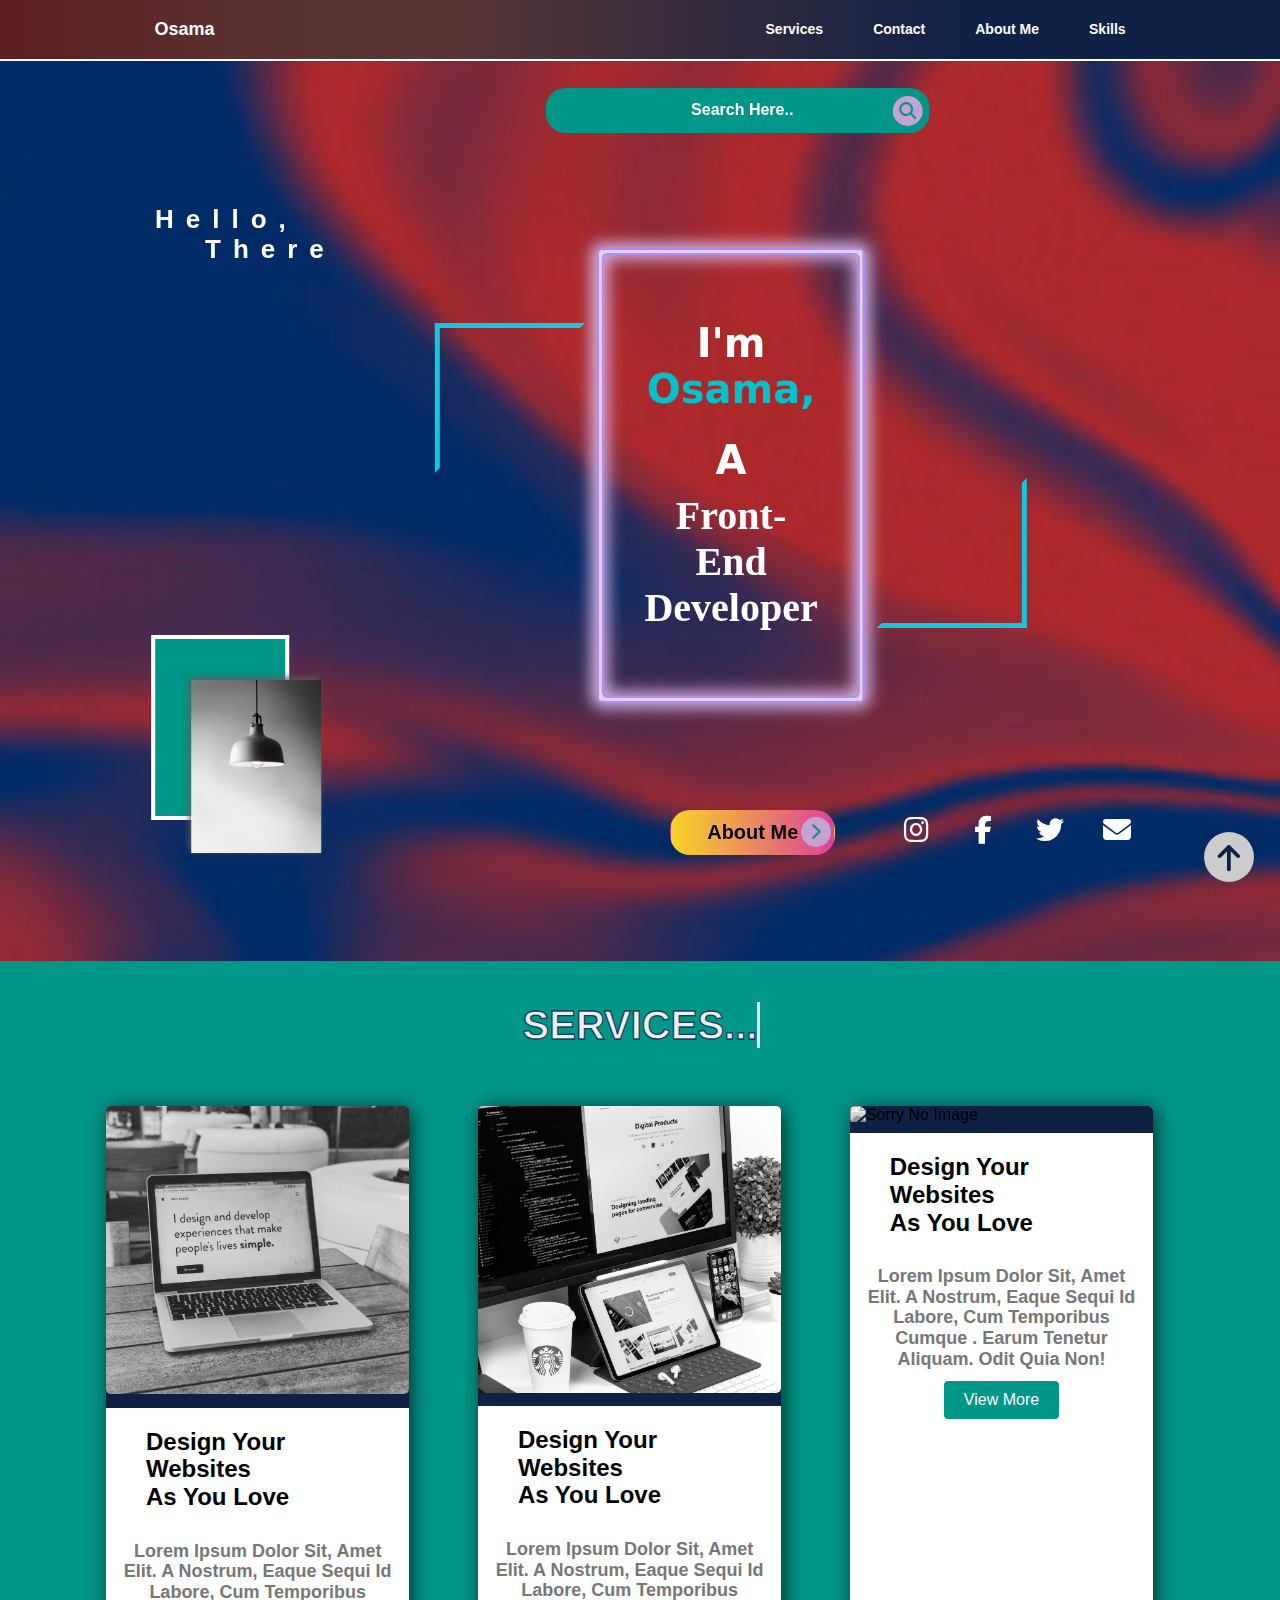
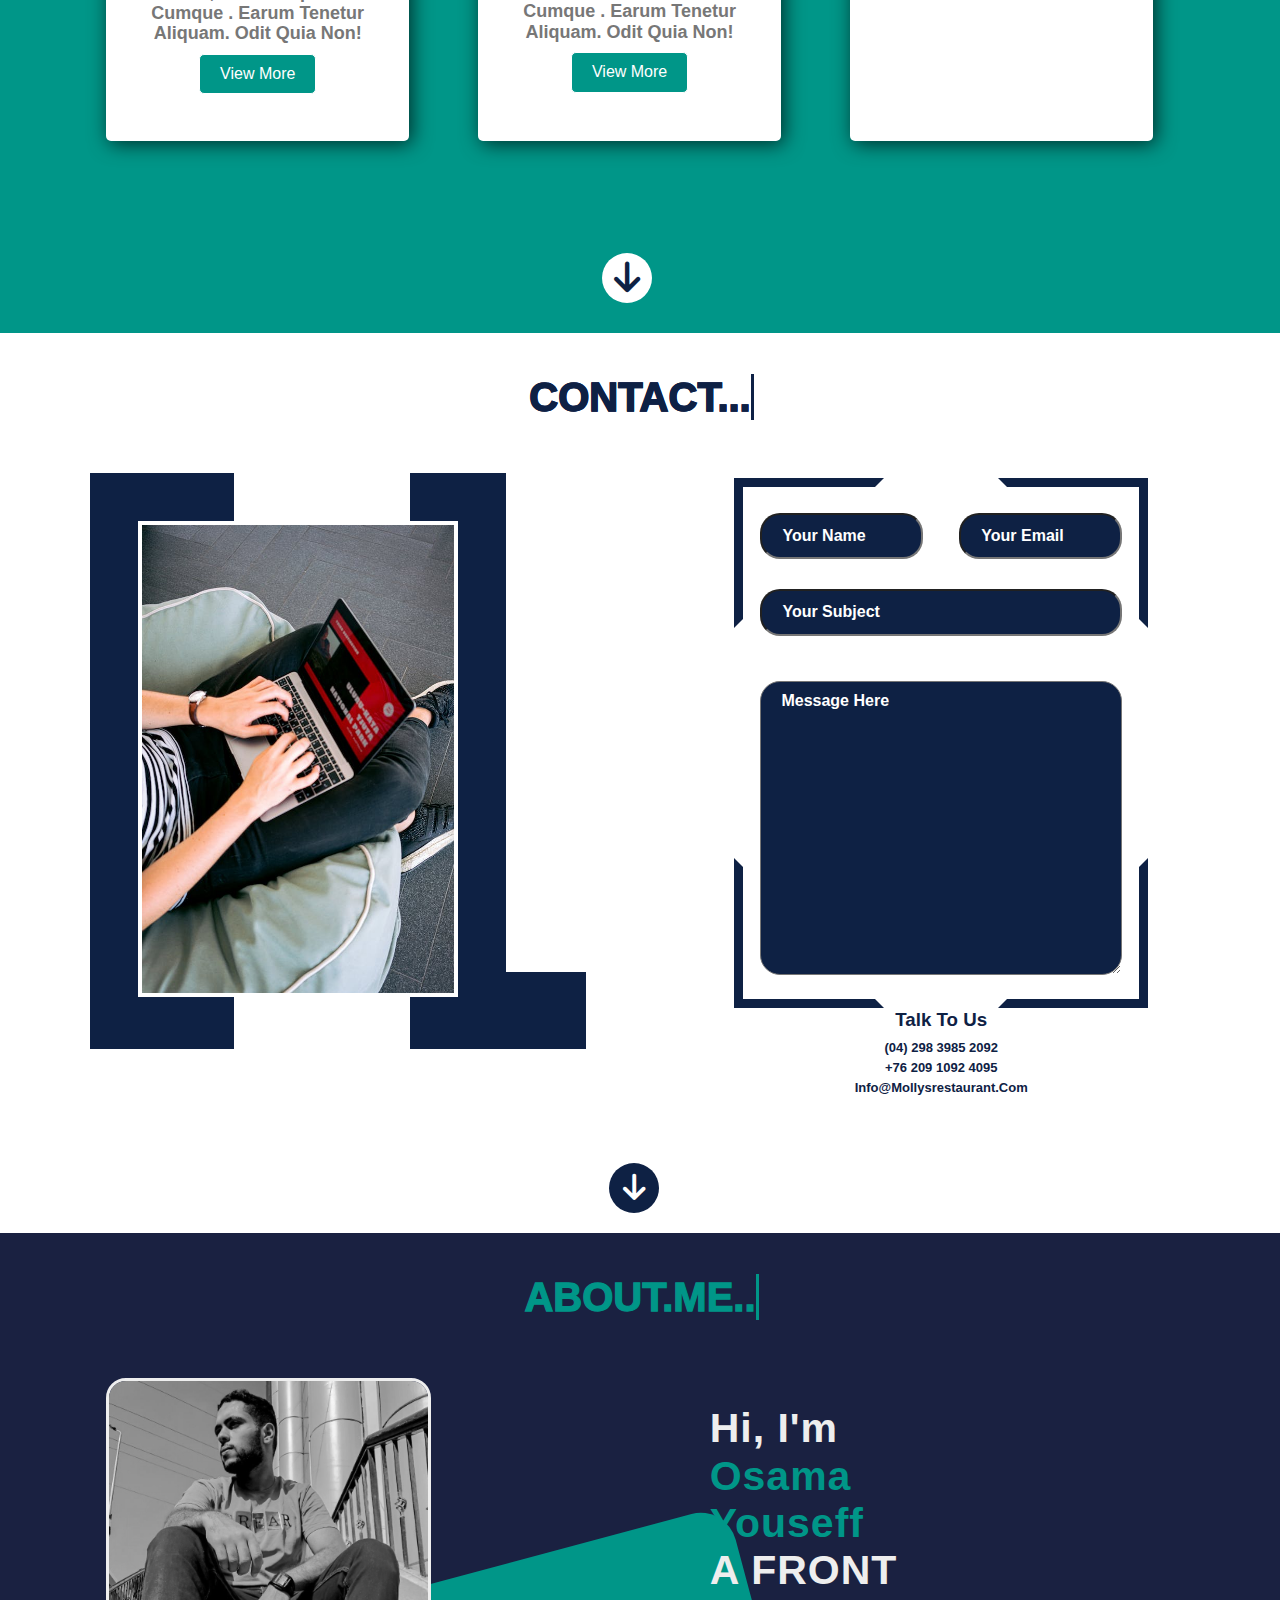
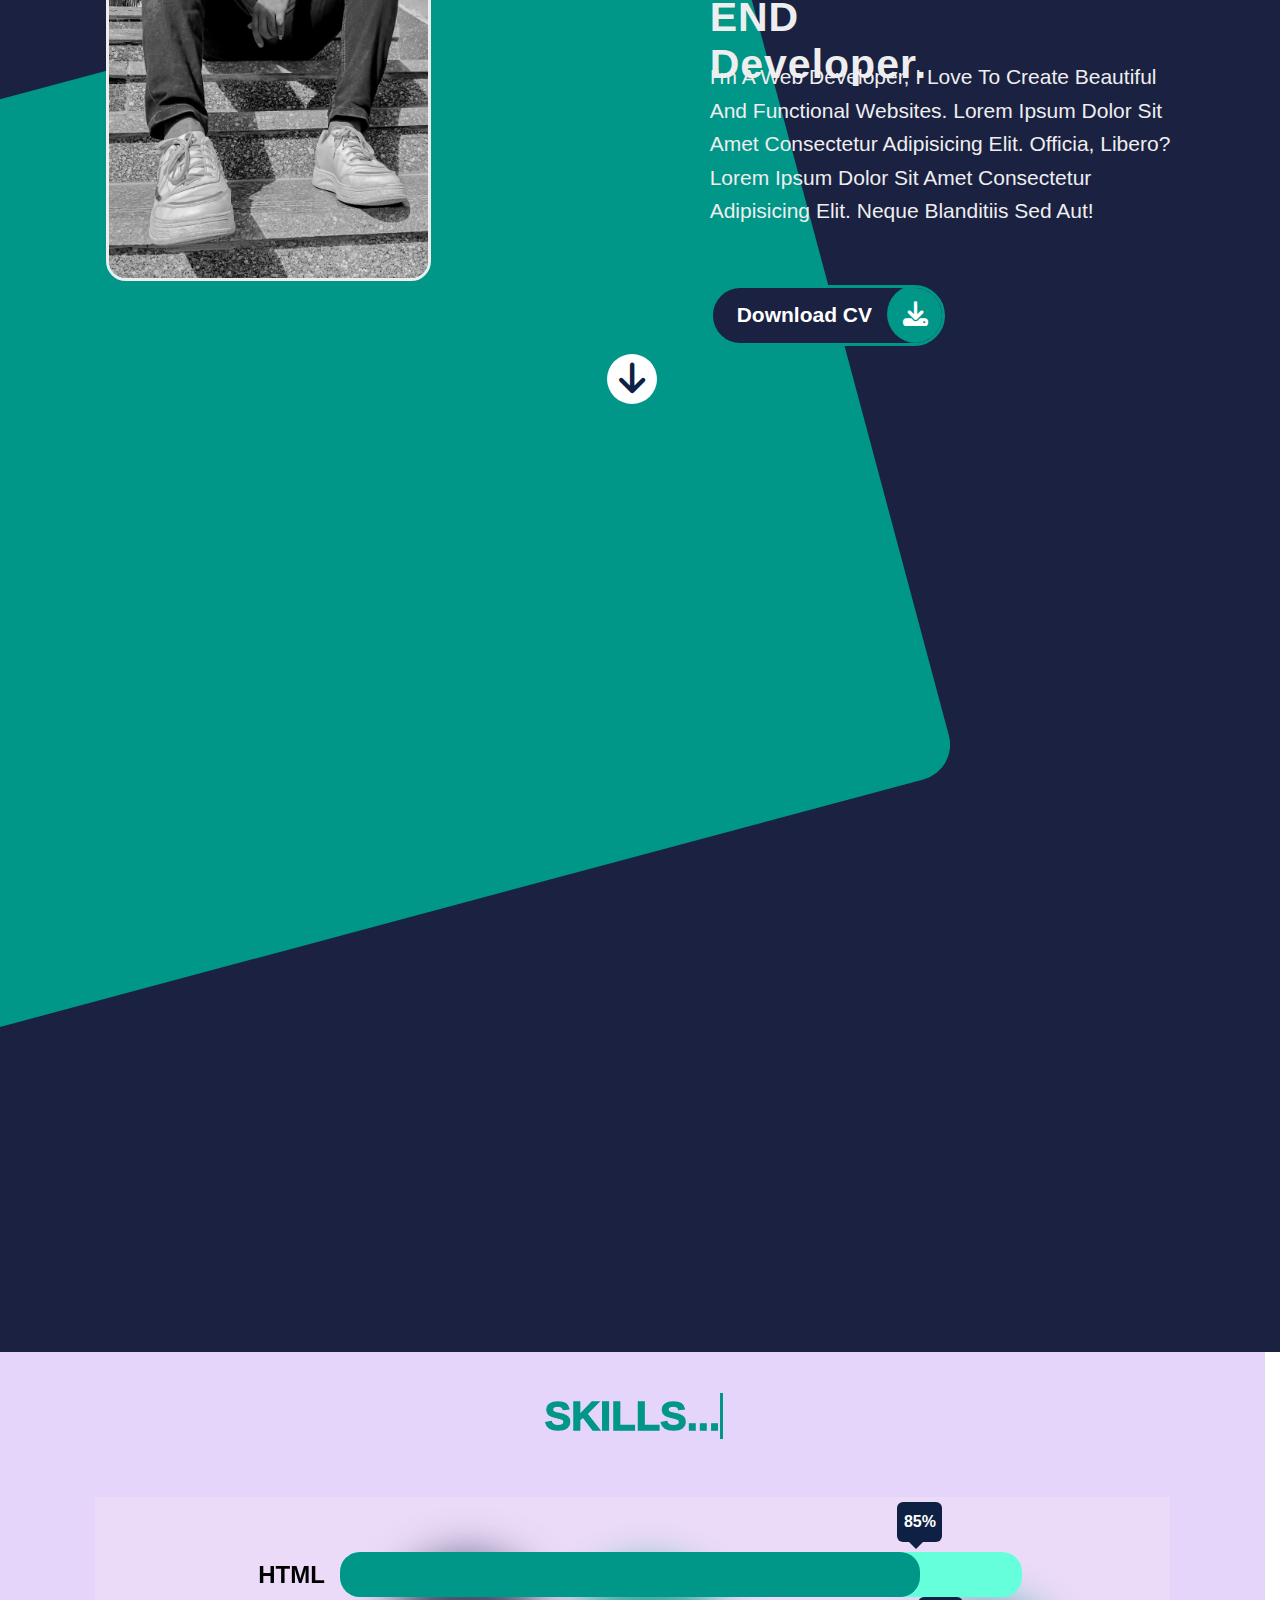
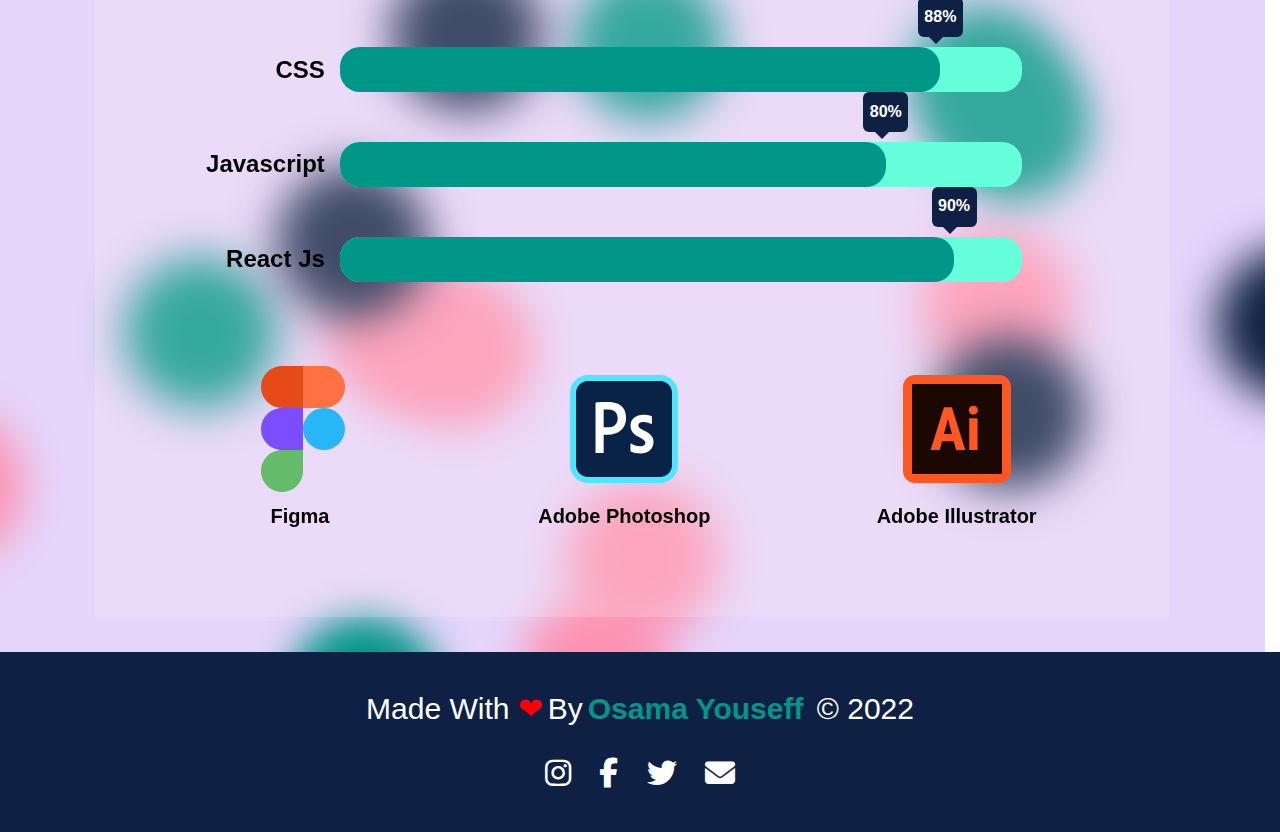
==== index-main.html @ b48035a4 "Add files via upload" ====
<!DOCTYPE html>
<html lang="en">
  <head>
    <meta charset="UTF-8" />
    <meta http-equiv="X-UA-Compatible" content="IE=edge" />
    <meta name="viewport" content="width=device-width, initial-scale=1.0" />
    <link rel="stylesheet" href="/css//normalize.css" />
    <link rel="stylesheet" href="/css/all.min.css" />
    <link
      rel="stylesheet"
      href="https://cdnjs.cloudflare.com/ajax/libs/font-awesome/6.1.1/css/all.min.css"
    />
    <link rel="stylesheet" href="/css/portfolio.css" />
    <title>Osama's portfolio($)</title>
  </head>
  <body>
    <!-- start top-button -->
    <div class="top-button">
      <a href="#header"><i class="fa-solid fa-arrow-down"></i></a>
    </div>
    <!-- end top-button -->
    <!-- start header -->
    <header id="header">
      <div class="logo" id="logo">
        <h1>Osama</h1>
      </div>
      <div class="links">
        <ul>
          <li><a href="#services">Services</a></li>
          <li><a href="#contact">Contact</a></li>
          <li><a href="#about-me">About me</a></li>
          <li><a href="#skills">Skills</a></li>
        </ul>
      </div>
    </header>
    <!-- end header -->
    <!-- start video-container  -->
    <div class="video-container">
      <video loop muted autoplay>
        <source src="/images/video.mp4" />
      </video>
    </div>
    <!-- end video-container  -->
    <!-- start landing  -->
    <div class="landing">
      <div class="search">
        <input type="search" placeholder="Search Here.." />
        <i class="fa-solid fa-magnifying-glass"></i>
      </div>
      <div class="mid-sec">
        <div class="main-text">
          <h1>
            Hello,<br />
            <span>There</span>
          </h1>
        </div>
        <div class="name-text">
          <div></div>
          <div></div>
          <span>
            <span>
              <p>I'm <span>Osama,</span></p>
              <span
                ><p>A</p>
                Front-End Developer</span
              >
            </span>
          </span>
        </div>
      </div>
      <div class="bottom-sec">
        <div class="image">
          <img src="/images/phil-desforges-KP7p0-DRGbg-unsplash.jpg" alt="" />
        </div>
        <div class="button">
          <button>
            <a href="#about-me">about me</a>
            <i class="fa-solid fa-chevron-right"></i>
          </button>
        </div>
        <div class="icons">
          <i class="fa-brands fa-instagram"></i>
          <i class="fa-brands fa-facebook-f"></i>
          <i class="fa-brands fa-twitter"></i>
          <i class="fa-solid fa-envelope"></i>
        </div>
      </div>
      <div class="image">
        <img src="/images/logo.png" alt="sorry there is something wrong" />
      </div>
    </div>
    <!-- start services -->
    <div class="services" id="services">
      <!-- <div class="main-heading">
        <q> Services </q>
      </div> -->
      <div class="main-heading">
        <h2 data-text="Services...">Services...</h2>
      </div>
      <div class="container">
        <div class="services-sec">
          <div class="servs">
            <div class="srv-box">
              <div class="floating-box">
                <div class="image">
                  <img src="/images/design1.jpg" alt="sorry no image" />
                </div>
                <div class="info">
                  <h4>
                    design your websites<br />
                    as you love
                  </h4>
                  <p>
                    Lorem ipsum dolor sit, amet elit. A nostrum, eaque sequi id
                    labore, cum temporibus cumque . Earum tenetur aliquam. odit
                    quia non!
                  </p>
                  <div class="button">
                    <button>View More</button>
                  </div>
                </div>
              </div>
            </div>
            <div class="srv-box">
              <div class="floating-box">
                <div class="image">
                  <img src="/images/design2.jpg" alt="sorry no image" />
                </div>
                <div class="info">
                  <h4>
                    design your websites<br />
                    as you love
                  </h4>
                  <p>
                    Lorem ipsum dolor sit, amet elit. A nostrum, eaque sequi id
                    labore, cum temporibus cumque . Earum tenetur aliquam. odit
                    quia non!
                  </p>
                  <div class="button">
                    <button>View More</button>
                  </div>
                </div>
              </div>
            </div>
            <div class="srv-box">
              <div class="floating-box">
                <div class="image">
                  <img src="/images/design3.jpg" alt="sorry no image" />
                </div>
                <div class="info">
                  <h4>
                    design your websites<br />
                    as you love
                  </h4>
                  <p>
                    Lorem ipsum dolor sit, amet elit. A nostrum, eaque sequi id
                    labore, cum temporibus cumque . Earum tenetur aliquam. odit
                    quia non!
                  </p>
                  <div class="button">
                    <button>View More</button>
                  </div>
                </div>
              </div>
            </div>
          </div>
        </div>
      </div>
      <span class="button-down"
        ><a href="#contact"><i class="fa-solid fa-arrow-down"></i></a
      ></span>
    </div>
    <!-- end services -->
    <!-- start contact -->
    <div class="contact" id="contact">
      <div class="main-heading">
        <h2 data-text="contact...">contact...</h2>
      </div>
      <div class="container">
        <div class="left-sec">
          <div class="image">
            <img src="/images/pexels-photo-3153204.jpeg" alt="" />
            <span></span>
          </div>
        </div>
        <div class="right-sec">
          <form action="">
            <div>
              <input type="text" name="name" id="" placeholder="Your Name" />
              <input type="text" name="name" id="" placeholder="Your Email" />
            </div>
            <input type="text" name="name" id="" placeholder="Your Subject" />
            <textarea name="" id="" placeholder="message here"></textarea>
            <ul>
              <li></li>
              <li></li>
              <li></li>
              <li></li>
            </ul>
          </form>
          <div class="info">
            <h3>talk to us</h3>
            <ul>
              <li>(04) 298 3985 2092</li>
              <li>+76 209 1092 4095</li>
              <li>info@mollysrestaurant.com</li>
            </ul>
          </div>
        </div>
        <span class="button-down"
          ><a href="#about-me"><i class="fa-solid fa-arrow-down"></i></a
        ></span>
      </div>
    </div>
    <!-- start contact -->
    <!-- start about me -->
    <div class="about-me" id="about-me">
      <div class="main-heading">
        <h2 data-text="about.me..">about.me..</h2>
      </div>
      <div class="container">
        <div class="about-me-sec">
          <div class="left-sec">
            <div class="image">
              <img src="/images/photo_3_2022-11-09_17-26-50.jpg" alt="" />
            </div>
          </div>
          <div class="right-sec">
            <h1>
              Hi, I'm
              <span> Osama Youseff</span><br />
              A FRONT END Developer.
            </h1>
            <p>
              I'm a Web Developer, I love to create beautiful and functional
              websites. Lorem ipsum dolor sit amet consectetur adipisicing elit.
              Officia, libero? Lorem ipsum dolor sit amet consectetur
              adipisicing elit. Neque blanditiis sed aut!
            </p>
            <div class="button">
              <button>
                <span>download CV </span>
                <span></span>
                <i class="fa-solid fa-download"></i>
              </button>
            </div>
          </div>
        </div>
        <span class="button-down"
          ><a href="#skills"><i class="fa-solid fa-arrow-down"></i></a>
        </span>
      </div>
    </div>
    <!-- end about me -->
    <!-- start skills -->
    <div class="skills" id="skills">
      <div class="background">
        <span></span>
        <span></span>
        <span></span>
        <span></span>
        <span></span>
        <span></span>
        <span></span>
        <span></span>
        <span></span>
        <span></span>
        <span></span>
        <span></span>
        <span></span>
        <span></span>
        <span></span>
        <span></span>
        <span></span>
        <span></span>
        <span></span>
        <span></span>
      </div>
      <div class="main-heading">
        <h2 data-text="skills...">skills...</h2>
      </div>
      <div class="container">
        <div class="box-skills">
          <div class="skill">
            <p>HTML</p>
            <div class="prog">
              <span style="width: 85%" data-prog="85%"></span>
            </div>
          </div>
          <div class="skill">
            <p>CSS</p>
            <div class="prog">
              <span style="width: 88%" data-prog="88%"></span>
            </div>
          </div>
          <div class="skill">
            <p>javascript</p>
            <div class="prog">
              <span style="width: 80%" data-prog="80%"></span>
            </div>
          </div>
          <div class="skill">
            <p>React js</p>
            <div class="prog">
              <span style="width: 90%" data-prog="90%"></span>
            </div>
          </div>
        </div>
        <div class="more-skills">
          <div class="skl">
            <div class="image">
              <img src="/images/icons8-figma-144.svg" alt="" />
            </div>
            <p>Figma</p>
          </div>
          <div class="skl">
            <div class="image">
              <img src="/images/icons8-adobe-photoshop-144.svg" alt="" />
            </div>
            <p>adobe photoshop</p>
          </div>
          <div class="skl">
            <div class="image">
              <img src="/images/icons8-adobe-illustrator-144.svg" alt="" />
            </div>
            <p>adobe illustrator</p>
          </div>
        </div>
      </div>
    </div>
    <!-- end skills -->
    <!-- start footer -->
    <footer>
      <div class="text">
        Made With <span>❤</span>By<span>Osama youseff</span> © 2022
      </div>
      <div class="icons">
        <i class="fa-brands fa-instagram"></i>
        <i class="fa-brands fa-facebook-f"></i>
        <i class="fa-brands fa-twitter"></i>
        <i class="fa-solid fa-envelope"></i>
      </div>
    </footer>
    <!-- end footer -->
  </body>
</html>
---- css/portfolio.css ----
/* Start Global rules */

* {
  -webkit-box-sizing: border-box;
  -moz-box-sizing: border-box;
  box-sizing: border-box;
  padding: 0;
  margin: 0;
  text-transform: capitalize;
}

body {
  font-family: "Open Sans", sans-serif;
}

/* HTML */
html {
  scroll-behavior: smooth;
}
/* HTML */

ul {
  list-style: none;
}

/* End Global rules */

/* variables */
:root {
  --mainHColor: #5d1f1f;
  --mainColor: #2938a2;
  --secondColor: #0e2144;
  --thirdColor: #009688;
  --ParagraphColor: #777;
  --mainMarginRight: auto;
  --mainMarginLeft: auto;
}
/* variables */

.container {
  padding-left: 0.625em;
  padding-right: 0.625em;
  margin-left: auto;
  margin-right: auto;
  margin-top: 1.875rem;
  transition: 0.35s;
}

/* responsive design */
/* small screen */
@media (max-width: 767px) {
  .container {
    width: 85% !important;
  }
}
/* small screen */
/* medium screen */
@media (min-width: 992px) {
  .container {
    width: 85% !important;
  }
}
/* medium screen */
/* large screen */
@media (min-width: 1200px) {
  .container {
    width: 85% !important;
  }
}
/* large screen */

/* start component */
.main-heading {
  width: 100%;
  height: 15%;
  max-height: 128px;
  display: flex;
  justify-content: center;
  align-items: center;
  margin-bottom: -1%;
  position: relative;
  user-select: none;
  -webkit-user-select: none;
  -moz-user-select: none;
  /* background-color: #202232; */
  --color: #009688;
}

@media (max-width: 767px) {
  .main-heading  {
    max-height: 80px;
  }
}

.main-heading h2 {
  font-size: 40px;
  text-transform: uppercase;
  color: transparent;
  -webkit-text-stroke: 0.1vw #009688;
  position: relative;
}
.main-heading h2::before {
  content: attr(data-text);
  position: absolute;
  width: 100%;
  height: 100%;
  overflow: hidden;
  left: 0;
  top: 0;
  color: var(--color);
  -webkit-text-stroke: 0.1vw transparent;
  border-right: .1875rem solid var(--color);
  animation: animate 3s cubic-bezier(0.75, 0.03, 0.18, 1.03) infinite;
}
@keyframes animate {
  0% {
    width: 0%;
  }
  15% {
    border-right: none;
  }
  25% {
    width: 0%;
    border-right: .1875rem solid var(--color);
  }
  45% {
    border-right: .1875rem solid var(--color);
  }
  100% {
    width: 100%;
  }
}

/* ########################### */
.button-down {
  font-weight: 900;
  font-size: 2.1875rem;
  width: 3.125rem;
  height: 3.125rem;
  border-radius: 50%;
  background-color: white;
  position: absolute;
  bottom: -3.75rem;
  left: 47%;
  display: flex;
  justify-content: center;
  align-items: center;
  cursor: pointer;
}
.button-down a {
  color: var(--secondColor);
}

/* >>>>>>>>>>>>>>>>>>> */

/* start top-button */
.top-button {
  width: 3.125rem;
  aspect-ratio: 1 / 1;
  position: fixed;
  bottom: 2vh;
  right: 2vw;
  z-index: 1;
  background: #ccc;
  border-radius: 50%;
  display: flex;
  justify-content: center;
  align-items: center;
  font-size: 1.875rem;
  transform: rotate(180deg);
}
@media (max-width: 767px) {
  .top-button {
    display: none;
  }
}
.top-button  i  {
  color: var(--secondColor);
}
/* end top-button */
/* end component */
/* >>>>>>>>>>>>>>>>>>>>>>>>>>>>>>>>>>>>>>>>> */
/* >>>>>>>>>>>>>>>>>>>>>>>>>>>>>>>>>>>>>>>>> */


/* start header */
header {
  width: 100%;
  height: 8%;
  color: white;
  background: rgb(93, 31, 31);
  background: linear-gradient(
    90deg,
    rgba(93, 31, 31, 1) 0%,
    rgba(90, 47, 47, 1) 18%,
    rgba(89, 53, 53, 1) 35%,
    rgba(16, 33, 71, 1) 75%,
    rgba(14, 33, 68, 1) 100%
  );
  display: flex;
  justify-content: space-between;
  padding: 0.44em 9.65em;
  border-bottom: .125rem solid white;
}

header .logo {
  font-size: 0.75em;
  text-transform: uppercase;
  display: flex;
  justify-content: center;
  align-items: center;
  cursor: pointer;
}

header .logo h1 {
  transition: 0.35s;
  font-size: 1.5em;
}

header .logo h1:hover {
  color: #0f2146;
}

header .links {
  display: flex;
  justify-content: center;
  align-items: center;
}
header .links ul {
  display: flex;
}
header .links li {
  margin-left: 3.125em;
}
header .links li a {
  color: white;
  text-decoration: none;
  transition: 0.35s;
  font-size: 0.875em;
  padding-bottom: 1.0625em;
  font-weight: bold;
}

header .links li a:hover {
  color: #f44336;
  font-size: 1em;
  border-bottom: 0.125em solid #f44336;
}

/* responsive design */
@media (max-width: 767px) {
  header {
    font-size: .6875rem;
    display: flex;
    padding: 1.44em 2.25em;
  }
  header .links {
    transform: translateX(.9375rem);
  }
  header .links li {
    margin-left: 2.725em;
  }
  header .links ul {
    display: flex;
    align-items: center;
    justify-content: center;
  }
}
/* responsive design */

/* End header */

/* >>>>>>>>>>>>>>>>>>>>>>> */
/* >>>>>>>>>>>>>>>>>>>>>>> */

/* start landing */
.landing {
  max-width: 100%;
  height: 92vh;
  /* background-color: var(--mainColor); */
  aspect-ratio: 16 / 9;
  display: flex;
  flex-direction: column;
}

.video-container {
  position: relative;
}
.video-container video {
  height: 100vh;
  width: 100%;
  background-position: absolute;
  z-index: 10;
  object-fit: cover;
}

.landing .search {
  position: relative;
  top: -106%;
  width: 30%;
  height: 5%;
  left: 57%;
  transform: translateX(-50%);
}

.landing .search input {
  width: 100%;
  height: 109%;
  border-radius: 1.25rem;
  border-color: transparent;
  position: relative;
  background-color: var(--thirdColor);
  padding: 1.0625rem;
  padding-left: 16%;
  transition: 0.45s;
}

@media (min-width: 48.0625rem) {
  .landing .search:hover input {
    padding-left: 9%;
  }
}

.landing .search:hover input {
  border-color: white;
  width: 110%;
  transform: translateX(-6%);
  padding-left: 4.6875rem;
}

.landing .search input:focus {
  color: white;
  outline-color: transparent;
}
.landing .search input::placeholder {
  position: relative;
  left: 30%;
  font-weight: bold;
  color: white;
}

.landing .search i {
  /* transform: translate(21.0625rem, -2.3125rem); */
  position: absolute;
  right: .4375rem;
  top: 20%;
  font-size: 1.0625rem;
  background-color: #c7a1d1;
  color: var(--thirdColor);
  display: flex;
  justify-content: center;
  width: 1.875rem;
  height: 1.875rem;
  align-items: center;
  border-radius: 50%;
  transition: 0.5s;
}

.landing .search:hover i {
  position: absolute;
  right: -1%;
  top: 20%;
}

/*  */
@media (max-width: 767px) {
  .landing .search {
    position: relative;
    top: -106%;
    width: 80%;
    height: 5%;
    left: 50%;
  }
  .landing .search input {
    padding-left: 6%;
  }
  .landing .search:hover i {
    position: absolute;
    right: -8%;
    top: 14%;
  }
  .landing .search:hover input {
    border-color: white;
    width: 120%;
    transform: translateX(-8%);
    padding-left: 14%;
  }
}

.landing .mid-sec {
  position: relative;
  top: -88%;
  width: 100%;
  height: auto;
  display: flex;
  justify-content: space-between;
}
.landing .mid-sec .main-text {
  width: 4%;
  height: 40%;
  color: #ffffff;
  font-size: .8125rem;
  transform: translate(9.6875rem, -5.625rem);
  letter-spacing: .75rem;
}
.landing .mid-sec .main-text h1 span {
  margin-left: 3.125rem;
}

/* responsive design */
@media (max-width: 767px) {
  .landing .mid-sec .main-text {
    transform: translate(6.875rem, -6.875rem);
  }
}
/* responsive design */

/* >>>>>>>>>>>>>>>>>>>>>>>>>>> */
.name-text {
  /* width: 37.5rem; */
  /* height: 18.75rem; */
  width: 47.9%;
  height: 318%;
  display: inline-flex;
  justify-content: space-evenly;
  align-items: center;
  flex-direction: column;
  flex-wrap: nowrap;
  border-radius: var(--borderRadius, .625rem);
  position: relative;
  top: 50%;
  right: 50%;
  transform: translate(63.5%, 0%);
}

.name-text > div {
  width: 9.375rem;
  height: 9.375rem;
  border: .3125rem solid #12c7e0;
  position: absolute;
}

.name-text > div:first-of-type {
  top: -0.125rem;
  left: -0.125rem;
  border-color: #12c7e0 transparent transparent #12c7e0;
}
.name-text > div:nth-of-type(2) {
  bottom: -0.125rem;
  right: -0.125rem;
  border-color: transparent #12c7e0 #12c7e0 transparent;
}

.name-text span {
  border-radius: .25rem;
}

.landing .mid-sec .name-text > span {
  width: 45%;
  height: 150%;
  background-color: transparent;
  position: absolute;
  border: .3125rem solid transparent;
  border-image: linear-gradient(0deg, #e1d5f5, #e1d5f5);
  border-image-slice: 1;
  outline: .125rem solid #b787f7;
  box-shadow: 0rem 0rem .9375rem .4375rem #d3b3e2, inset 0rem 0rem 1rem .25rem #d3b3e2;
}

.landing .mid-sec .name-text > span > span {
  border-image: linear-gradient(0deg, #8956db, #b787f7);
  width: 100%;
  height: 100%;
  background-color: transparent;
  outline: .125rem solid #b787f7;
  position: absolute;
  display: flex;
  justify-content: space-evenly;
  flex-direction: column;
  align-items: center;
  color: white;
  font-weight: 600;
  font-size: 2.8125rem;
}

.landing .mid-sec .name-text > span > span p {
  display: flex;
  flex-direction: column;
  font-size: 2.5rem;
  text-align: center;
  font-family: system-ui;
  transform: translateY(.625rem);
  font-weight: 600;
}

.landing .mid-sec .name-text > span > span p > span {
  color: #00c2cb;
}

.landing .mid-sec .name-text > span > span > span {
  display: flex;
  flex-direction: column;
  font-size: 2.5rem;
  font-family: serif;
  transform: translateY(-0.625rem);
  font-weight: 600;
  width: 70%;
  text-align: center;
}

.landing .mid-sec .name-text > span > span > span > p {
  transform: translateY(-0.625rem);
}

/* responsive design */

@media (max-width: 767px) {
  .name-text {
    width: 88.9%;
    height: 228%;
    transform: translate(50.5%, 0%);
  }
  .name-text > div {
    width: 4.375rem;
    height: 4.375rem;
  }
  .landing .mid-sec .name-text > span {
    width: 57%;
    height: 143%;
  }
  .landing .mid-sec .name-text > span > span p {
    font-size: 1.875rem;
    transform: translateY(0rem);
  }
  .landing .mid-sec .name-text > span > span > span {
    font-size: 1.875rem;
    transform: translateY(0rem);
  }
}

/* responsive design */

/* end landing sec */

/* >>>>>>>>>>>>>>>>>>>>>>>>>>> */
/* >>>>>>>>>>>>>>>>>>>>>>>>>>> */

/* start bottom-sec */

.bottom-sec {
  position: relative;
  display: flex;
  top: -35.5%;
  left: 50%;
  transform: translateX(-50%);
  /* width: 102.4%; */
  width: 92%;
  padding: 2.5rem;
  align-items: flex-end;
  justify-content: space-between;
}

.bottom-sec .image {
  width: 8.125rem;
  position: absolute;
  transform: translate(2.5rem, .625rem);
  left: 6.25rem;
}
.bottom-sec .image::before {
  content: "";
  height: 100%;
  background-color: var(--thirdColor);
  border: .25rem solid white;
  width: 100%;
  position: absolute;
  left: -2.5rem;
  top: -2.8125rem;
  z-index: -1;
}
.bottom-sec .image img {
  width: 100%;
  box-shadow: -0.125rem -0.125rem .4375rem 0 #5c5c5c;
}

.bottom-sec .button {
  width: 20%;
  height: 46%;
  position: absolute;
  right: 50%;
  transform: translateX(35%);
}

.bottom-sec .button button {
  width: 70%;
  height: 120%;
  border-radius: 1.25rem;
  border-color: transparent;
  display: flex;
  align-items: center;
  justify-content: space-evenly;
  color: rgb(31, 31, 31);
  border: .0938rem solid transparent;
  transform: translateX(10.875rem);
  cursor: pointer;
  text-transform: capitalize;
  font-weight: bold;
  transition: 0.45s;
  padding-left: 0;
  background: rgb(248, 212, 38);
  background: linear-gradient(
    90deg,
    rgba(248, 212, 38, 1) 0%,
    rgba(221, 66, 153, 1) 100%
  );
}
.bottom-sec .button button a {
  text-decoration: none;
  color: #000000;
  font-size: 1.25rem;
}

.bottom-sec .button button:hover {
  width: 85%;
  transform: translateX(9.6875rem);
  padding: 0 .9375rem;
  padding-left: 0rem;
}

.bottom-sec .button button i {
  position: absolute;
  /* transform: translate(21.0625rem, -2.3125rem); */
  top: 13%;
  right: 2%;
  font-size: 1.0625rem;
  background-color: #c7a1d1;
  color: var(--thirdColor);
  display: flex;
  justify-content: center;
  width: 1.875rem;
  height: 1.875rem;
  align-items: center;
  border-radius: 50%;
  transition: 0.5s;
}

.bottom-sec .button button:hover i {
  transform: translate(.125rem, -0.0625rem);
}

.bottom-sec .icons {
  width: 20%;
  display: flex;
  justify-content: space-between;
  /* transform: translateX(10rem); */
  position: absolute;
  right: 8%;
}
/* responsive design */
@media (min-width: 90rem) {
  .bottom-sec .icons {
    position: absolute;
    right: -6%;
  }
}
/* responsive design */
.bottom-sec .icons i {
  font-size: 1.75rem;
  color: white;
  transition: 0.45s;
  width: 2.1875rem;
  height: 2.1875rem;
  display: flex;
  justify-content: center;
  align-items: center;
}

.bottom-sec .icons i:first-of-type:hover,
.bottom-sec .icons i:nth-of-type(2):hover,
.bottom-sec .icons i:nth-of-type(3):hover,
.bottom-sec .icons i:nth-of-type(4):hover {
  background-color: white;
  padding: .3125rem;
  border-radius: 50%;
}

.bottom-sec .icons i:first-of-type:hover {
  color: #e91e63;
}
.bottom-sec .icons i:nth-of-type(2):hover {
  color: blue;
}
.bottom-sec .icons i:nth-of-type(3):hover {
  color: #20bbbb;
}
.bottom-sec .icons i:nth-of-type(4):hover {
  color: black;
}

.landing > .image {
  flex: 1;
  width: 16%;
  display: flex;
  justify-content: center;
  align-items: center;
  height: 50%;
  position: absolute;
  top: 0%;
  right: 2%;
  display: none;
}

.landing > .image img {
  width: 55%;
}

/* responsive design */
@media (max-width: 767px) {
  .landing > .image {
    display: none;
  }
}
@media (min-width: 48.0625rem) {
  .landing .search {
    transform: translateX(-74%);
  }
  .bottom-sec .button {
    transform: translateX(-15%);
  }
  .name-text {
    transform: translate(48.5%, 0%);
    width: 57.9%;
  }
}

@media (max-width: 61.9375rem) {
  .landing .search input {
    padding-left: 9%;
  }
  .landing .search:hover input {
    padding-left: 9%;
  }
}

@media (min-width: 74.375rem) {
  .landing .search {
    transform: translateX(-48%);
  }
  .bottom-sec .button {
    transform: translateX(39%);
  }
  .name-text {
    transform: translate(65.5%, 0%);
    width: 45.9%;
  }
  .landing .search input {
    padding-left: 13%;
  }
}

@media (max-width: 767px) {
  .landing .search:hover input {
    border-color: white;
    width: 110%;
    transform: translateX(-4%);
    padding-left: 11%;
  }
  .landing .search:hover i {
    position: absolute;
    right: -4%;
    top: 14%;
  }
  .bottom-sec {
    position: relative;
    display: flex;
    top: -48.5%;
    left: 53%;
    width: 50%;
  }
  .bottom-sec .image {
    width: 5.625rem;
    position: absolute;
    transform: translate(-8.75rem, 5.0625rem);
  }
  .bottom-sec .icons i {
    margin-right: 1.25rem;
    transform: translateX(-2.375rem);
  }
  .bottom-sec .button {
    width: 140%;
    height: 46%;
    position: absolute;
    right: 50%;
    transform: translateX(28%);
  }
  .bottom-sec .button button {
    width: 62%;
    padding-right: .25rem;
    position: absolute;
    /* transform: translate(10.8125rem ,-1.875rem); */
    left: .625rem;
    top: -2.5rem;
  }
  .bottom-sec .icons {
    transform: translate(-0.625rem, 2.5rem);
  }
  .bottom-sec .button button:hover {
    width: 70%;
    transform: translate(9.5625rem, 0rem);
    padding: 0 .9375rem;
    padding-left: 0rem;
  }
  .bottom-sec .button button i {
    transform: rotate(90deg);
  }
  .bottom-sec .button button:hover i {
    transform: translate(-0.375rem, -0.0625rem) rotate(90deg);
  }
}
/* responsive design */

/* End landing */

/* >>>>>>>>>>>>>>>>>>>>>>> */
/* >>>>>>>>>>>>>>>>>>>>>>> */
/* >>>>>>>>>>>>>>>>>>>>>>> */

/* start content sec */

.services {
  max-width: 100%;
  height: 108vh;
  background-color: var(--thirdColor);
  margin-top: -92.5vh;
  position: relative;
  margin-bottom: 5.625rem;
}
@media (max-width: 767px) {
  .services {
    height: 108%;
  }
  .services .main-heading {
    transform: translateY(3.75rem);
    margin-bottom: 7.5rem;
  }
}
.services .main-heading {
  --serveriesColor: #eee;
}
.services .main-heading h2 {
  -webkit-text-stroke: 0.1vw #009688;
}
.services .main-heading h2::before {
  color: var(--serveriesColor);
  -webkit-text-stroke: 0.1vw #001b4dd6;
  border-right: .1875rem solid var(--serveriesColor);
  animation: animates 3s cubic-bezier(0.75, 0.03, 0.18, 1.03) infinite;
}
@keyframes animates {
  0% {
    width: 0%;
  }
  15% {
    border-right: none;
  }
  25% {
    width: 0%;
    border-right: .1875rem solid var(--serveriesColor);
  }
  45% {
    border-right: .1875rem solid var(--serveriesColor);
  }
  100% {
    width: 100%;
  }
}
/* 
.services::before  {
  content: "\f063";
  font-family: "Font Awesome 5 Free";
  font-weight: 900;
  font-size: 2.1875rem;
  color: var(--secondColor);
  width: 3.125rem;
  height: 3.125rem;
  border-radius: 50%;
  background-color: white;
  position: absolute;
  bottom: .3125rem;
  left: 47%;
  display: flex;
  justify-content: center;
  align-items: center;
  cursor: pointer;
} */

.services .container {
  height: 75%;
  display: flex;
  position: relative;
  justify-content: space-between;
}

.services-sec {
  width: 97.5%;
  height: 100%;
}

.services-sec .servs {
  display: flex;
  justify-content: space-between;
  width: 100%;
  height: 90%;
}
@media (max-width: 767px) {
  .services-sec .servs {
    display: flex;
    justify-content: space-between;
    width: 100%;
    height: 290%;
    flex-direction: column;
    align-items: center;
  }
}
.services-sec .servs .srv-box {
  position: relative;
  width: calc(100% / 3.5);
  height: 38.75rem;
}

@media (max-width: 767px) {
  .services-sec .servs .srv-box {
    width: 100%;
    height: max(53.125rem, 712px);
    margin-bottom: 1.25rem;
  }
  .services-sec .servs .srv-box:hover {
    height: max(53.125rem, 616px);
  }
}
.services-sec .servs .srv-box .floating-box {
  width: 102%;
  height: 102.5%;
  display: flex;
  flex-direction: column;
  position: absolute;
  top: 0%;
  left: 0;
  background-color: white;
  align-items: center;
  z-index: 3;
  border-radius: .3125rem;
  transition: 0.5s ease-in-out;
  box-shadow: .1875rem .1875rem 1.25rem 0 #000000b0;
  transition: 0.4s ease-in-out;
}

@media (max-width: 767px) {
  .services-sec .servs .srv-box .floating-box {
    width: 102%;
    height: 97.5%;
  }
}

.services-sec .servs .srv-box .floating-box:hover {
  height: 98%;
}

@media (max-width: 25rem) {
  .services-sec .servs .srv-box {
    margin-bottom: -8.125rem;
  }
  .services-sec .servs .srv-box .floating-box {
    width: 102%;
    height: 72.5%;
  }
  .services-sec .servs .srv-box .floating-box:hover {
    height: 70%;
  }
}

.services-sec .servs .srv-box .floating-box .info {
  transition: 0.4s ease-in-out;
  width: 100%;
}
.services-sec .servs .srv-box .floating-box:hover .info {
  transition: 0.4s ease-in-out;
  transform: translateY(-0.625rem);
}

.services-sec .servs .srv-box .floating-box .info h4 {
  font-size: 1.5rem;
  flex-wrap: wrap;
  text-align: start;
  font-weight: bold;
  color: black;
  margin-top: 1.25rem;
  padding: 0 2.5rem 1.25rem;
}
.services-sec .servs .srv-box .floating-box .info p {
  font-size: 1.125rem;
  flex-wrap: wrap;
  text-align: center;
  font-weight: bold;
  color: var(--ParagraphColor);
  margin-top: .625rem;
  padding: 0rem .9375rem;
}
.services-sec .servs .srv-box .floating-box .image {
  width: 100%;
  margin: 0 auto;
  border-bottom: .5625rem solid var(--secondColor);
  background-color: var(--secondColor);
  border-radius: .3125rem;
  border-bottom-right-radius: 0;
  border-bottom-left-radius: 0;
}
.services-sec .servs .srv-box .floating-box .image img {
  width: 100%;
  border-radius: .3125rem;
  filter: grayscale(1);
  transition: 0.4s ease-in-out;
}
.services-sec .servs .srv-box .floating-box:hover .image img {
  filter: grayscale(0);
  transform: scale(1.08);
}

.services-sec .servs .srv-box .floating-box .button {
  display: flex;
  justify-content: center;
  align-items: center;
}
.services-sec .servs .srv-box .floating-box .button button {
  padding: .625rem 1.25rem;
  border: none;
  margin-top: .625rem;
  background-color: var(--thirdColor);
  color: white;
  border-radius: .3125rem;
  cursor: pointer;
  margin: .625rem;
  border: .0625rem solid white;
}

.services .button-down {
  position: absolute;
  bottom: 1.875rem;
}
@media (max-width: 767px) {
  .services .button-down {
    position: absolute;
    left: 41%;
    top: 97%;
  }
}
/* start content sec */

/* start contact sec */

.contact {
  max-width: 100%;
  height: 100vh;
  background-color: #ffffff;
  --contactColor: #0f2146;
}

.contact .main-heading {
  margin-top: -5.625rem;
}
.contact .main-heading h2 {
  -webkit-text-stroke: 0.1vw var(--contactColor);
}
.contact .main-heading h2::before {
  color: #0e2144;
  -webkit-text-stroke: 0.1vw var(--contactColor);
  border-right: .1875rem solid var(--contactColor);
  animation: animatec 3s cubic-bezier(0.75, 0.03, 0.18, 1.03) infinite;
}
@keyframes animatec {
  0% {
    width: 0%;
  }
  15% {
    border-right: none;
  }
  25% {
    width: 0%;
    border-right: .1875rem solid var(--contactColor);
  }
  45% {
    border-right: .1875rem solid var(--contactColor);
  }
  100% {
    width: 100%;
  }
}

.contact .container {
  width: 80% !important;
}

.contact .container {
  position: relative;
  display: flex;
  justify-content: space-between;
  height: 75%;
}

.contact .left-sec {
  width: calc(100% / 3);
  height: 90%;
}

.contact .left-sec .image {
  width: 20rem;
  position: relative;
  z-index: 2;
  margin-top: 2.6875rem;
}

.contact .left-sec .image span {
  position: absolute;
  width: 40%;
  height: 16%;
  bottom: -3rem;
  background-color: var(--secondColor);
}

.contact .left-sec .image::before {
  content: "";
  position: absolute;
  width: 45%;
  height: 120%;
  top: -10%;
  left: -15%;
  background-color: var(--secondColor);
  z-index: -1;
}

.contact .left-sec .image::after {
  content: "";
  position: absolute;
  width: 30%;
  height: 120%;
  top: -10%;
  right: -15%;
  background-color: var(--secondColor);
  z-index: -1;
}
.contact .left-sec img {
  width: 100%;
  border: .25rem solid white;
  position: relative;
}
.contact .right-sec {
  width: calc(100% / 2.5);
  height: 90%;
  display: flex;
  flex-direction: column;
}
.contact .right-sec form {
  height: 90%;
  width: 100%;
  display: flex;
  flex-direction: column;
  padding: 1.25rem;
  position: relative;
}
.contact .right-sec form > div {
  display: flex;
  justify-content: space-between;
  flex-basis: 20%;
}
.contact .right-sec form > div input {
  width: 45%;
}

.contact .right-sec form input {
  padding: .75rem 1.25rem;
  margin-bottom: .9375rem;
  margin-top: .9375rem;
  border-radius: 1.25rem;
  background-color: var(--secondColor);
  z-index: 3;
}

.contact .right-sec form textarea {
  padding: .625rem 1.25rem;
  margin-bottom: 1.875rem;
  margin-top: 1.875rem;
  height: 25rem;
  border-radius: 1.25rem;
  background-color: var(--secondColor);
}
.contact .right-sec form textarea::placeholder,
.contact .right-sec form input::placeholder {
  color: white;
  font-weight: bold;
}

.contact .right-sec form input:focus,
.contact .right-sec form textarea:focus {
  color: white;
  font-weight: bold;
}

.contact .right-sec .info {
  height: 10%;
  width: 100%;
  display: flex;
  justify-content: center;
  align-items: center;
  flex-direction: column;
  text-align: center;
  font-weight: bold;
}
.contact .right-sec .info h3 {
  margin-bottom: .625rem;
  color: var(--secondColor);
}
.contact .right-sec .info ul li {
  color: var(--secondColor);
  font-size: .8125rem;
  margin-bottom: .3125rem;
}

.right-sec form > ul li {
  width: 9.375rem;
  height: 9.375rem;
  border: .5625rem solid var(--secondColor);
}

.right-sec form > ul li:first-of-type {
  position: absolute;
  right: -0.375rem;
  bottom: 3%;
  border-color: transparent var(--secondColor) var(--secondColor) transparent;
}
.right-sec form > ul li:nth-of-type(2) {
  position: absolute;
  left: -0.375rem;
  bottom: 3%;
  border-color: transparent transparent var(--secondColor) var(--secondColor);
}
.right-sec form > ul li:nth-of-type(3) {
  position: absolute;
  left: -0.375rem;
  top: 0%;
  border-color: var(--secondColor) transparent transparent var(--secondColor);
}
.right-sec form > ul li:nth-of-type(4) {
  position: absolute;
  right: -0.375rem;
  top: 0%;
  border-color: var(--secondColor) var(--secondColor) transparent transparent;
}
.contact .button-down {
  background-color: var(--secondColor);
  position: absolute;
}
.contact .button-down a {
  color: white;
  font-size: 1.875rem;
}

@media (max-width: 767px) {
  .contact {
    height: 140vh;
    max-width: 100%;
  }
  .contact .container {
    display: flex;
    flex-direction: column;
  }
  .contact .left-sec {
    width: 100%;
    height: 60%;
  }
  .contact .right-sec {
    width: 100%;
    height: 40%;
  }
  .contact .left-sec .image {
    margin: auto;
    width: 14.375rem;
  }
  .contact .left-sec .image::before {
    content: "";
    position: absolute;
    width: 30%;
    height: 120%;
    top: -10%;
    left: -15%;
    background-color: var(--secondColor);
    z-index: -1;
  }
  .contact .left-sec .image::after {
    content: "";
    position: absolute;
    width: 30%;
    height: 120%;
    top: -10%;
    right: -15%;
    background-color: var(--secondColor);
    z-index: -1;
  }
  .contact .left-sec .image span {
    display: none;
  }
  .contact .right-sec form {
    height: 125%;
    margin-top: -6.25rem;
  }
  .contact .right-sec form > div {
    display: flex;
    flex-direction: column;
  }
  .contact .right-sec form > div input {
    width: 100%;
  }
  .contact .right-sec form input {
    padding: .75rem 1.25rem;
    margin-bottom: .3125rem;
    margin-top: .3125rem;
    border-radius: 1.25rem;
  }
  .right-sec form > ul li:first-of-type {
    position: absolute;
    right: .1875rem;
    bottom: 3%;
    border-color: transparent var(--secondColor) var(--secondColor) transparent;
  }
  .right-sec form > ul li {
    width: 3.75rem;
    height: 3.75rem;
    border: .625rem solid var(--secondColor);
  }
  .contact .button-down {
    background-color: var(--secondColor);
    position: absolute;
    bottom: -8%;
    left: 40%;
    transform: translate(10%, 73%);
    width: 2.8125rem;
    height: 2.8125rem;
  }
}
/* end contact sec */

/* >>>>>>>>>>>>>>>>>>>>>>>>>>>>>>>>>>>>>>> */

/* start about me */

.about-me {
  max-width: 100%;
  height: 100vh;
  background-color: #1a2141;
  position: relative;
  overflow: hidden;
}
.about-me::before {
  content: "";
  position: absolute;
  width: 70%;
  height: 120%;
  transform: rotate(75deg);
  border-radius: 2.25rem;
  top: -3.75rem;
  left: -47%;
  background-color: var(--thirdColor);
  z-index: 0;
}

.about-me .container {
  position: relative;
}

.about-me .container .about-me-sec {
  display: flex;
  justify-content: space-between;
}

.about-me .container .about-me-sec .left-sec {
  width: calc(100% / 2.3);
}
.about-me .container .about-me-sec .left-sec .image {
  width: 70%;
  z-index: 2;
}
.about-me .container .about-me-sec .left-sec .image img {
  width: 100%;
  border-radius: 1.25rem;
  border: .1875rem solid #eee;
  transition: 0.85s;
  filter: grayscale(1);
}
.about-me .container .about-me-sec .left-sec .image:hover img {
  filter: none;
}

.about-me .container .about-me-sec .right-sec {
  display: flex;
  width: calc(100% / 2.3);
  flex-direction: column;
  justify-content: space-between;
}

.about-me .container .about-me-sec .right-sec h1 {
  height: 40%;
  width: 50%;
  font-size: 2.5625rem;
  color: #eee;
  letter-spacing: .0625rem;
}
.about-me .container .about-me-sec .right-sec h1 span {
  color: var(--thirdColor);
}
.about-me .container .about-me-sec .right-sec p {
  height: 40%;
  font-size: 1.3125rem;
  color: #eee;
  line-height: 1.6;
}
.about-me .container .about-me-sec .right-sec .button {
  width: 60%;
  height: 10%;
  display: flex;
  justify-content: flex-start;
  align-items: center;
  position: relative;
}
.about-me .container .about-me-sec .right-sec .button button {
  padding: .9375rem 1.5rem;
  padding-right: 4.375rem;
  border-radius: 3.75rem;
  background-color: #1a2141;
  border: .1875rem solid var(--thirdColor);
  color: white;
  font-size: 1.3125rem;
  font-weight: 600;
  overflow-x: hidden;
  position: relative;
  transition: 0.55s;
  overflow: hidden;
}
.about-me .container .about-me-sec .right-sec .button button:hover {
  background-color: var(--thirdColor);
}

.about-me .container .about-me-sec .right-sec .button button span:first-child {
  position: relative;
  z-index: 3;
}
.about-me .container .about-me-sec .right-sec .button button span:nth-child(2) {
  position: absolute;
  width: 0%;
  height: 100%;
  background-color: var(--thirdColor);
  top: 50%;
  transform: translateY(-50%);
  left: -0.625rem;
  border-radius: 1.875rem;
  display: flex;
  justify-content: center;
  align-items: center;
  padding-right: .625rem;
  transition: 0.45s;
  transform-origin: center;
  z-index: 1;
}

.about-me
  .container
  .about-me-sec
  .right-sec
  .button
  button:hover
  span:nth-child(2) {
  width: 100%;
  height: 101%;
}

.about-me .container .about-me-sec .right-sec .button i {
  position: absolute;
  width: 3.625rem;
  height: 3.625rem;
  display: flex;
  align-items: center;
  justify-content: center;
  font-size: 1.5625rem;
  background-color: var(--thirdColor);
  border-radius: 50%;
  left: 76%;
  top: -0.1875rem;
  color: white;
  z-index: 3;
}

@media (min-width: 74.375rem) and (max-width: 87.5rem) {
    .about-me {
      height: 191vh;
    }
  }

@media (min-width: 43.75rem) and (max-width: 61.9375rem) {
  .about-me {
    height: 188vh;
  }
  .about-me::before {
    content: "";
    position: absolute;
    width: 88%;
    height: 50%;
    transform: rotate(353deg);
    border-radius: 2.25rem;
    top: 14%;
    left: -47%;
    background-color: var(--thirdColor);
    z-index: 0;
  }
  .about-me .container .about-me-sec {
    display: flex;
    flex-direction: column;
  }
  .about-me .container .about-me-sec .left-sec {
    width: 100%;
    margin: auto;
    display: flex;
    justify-content: center;
    align-items: center;
  }
  .about-me .container .about-me-sec .left-sec .image {
    width: 32.5rem;
    z-index: 2;
    margin-bottom: -6.25rem;
  }
  .about-me .container .about-me-sec .left-sec .image img {
    filter: grayscale(1);
  }
  .about-me .container .about-me-sec .right-sec {
    display: flex;
    justify-content: center;
    margin: auto;
    margin-top: 9.375rem;
    width: 56%;
  }
  .about-me .container .about-me-sec .right-sec .button {
    margin: .9375rem 0;
    width: 72%;
  }
}
@media (max-width: 767px) {
  .about-me {
    height: 190vh;
  }
  .about-me::before {
    content: "";
    position: absolute;
    width: 77%;
    height: 33%;
    transform: rotate(168deg);
    border-radius: 2.25rem;
    top: 6.5%;
    left: -25%;
    background-color: var(--thirdColor);
    z-index: 0;
  }
  .about-me .container .about-me-sec {
    display: flex;
    flex-direction: column;
  }
  .about-me .container .about-me-sec .left-sec {
    width: 100%;
    margin: auto;
  }
  .about-me .container .about-me-sec .left-sec .image {
    width: 100%;
    z-index: 2;
  }
  .about-me .container .about-me-sec .left-sec .image img {
    filter: none;
  }
  .about-me .container .about-me-sec .right-sec {
    display: flex;
    width: 100%;
    flex-direction: column;
    justify-content: space-between;
    margin-top: 100px;
  }
  .about-me .container .about-me-sec .right-sec .button i {
    position: absolute;
    left: 73%;
    top: 0rem;
  }
  .about-me .container .about-me-sec .right-sec .button button {
    padding: .3125rem 2.1875rem;
    padding-right: 5.125rem;
  }
  .about-me .container .about-me-sec .right-sec .button {
    margin: .9375rem 0;
    width: 72%;
  }
  .button-down {
    position: absolute;
    left: 41%;
    top: 107%;
  }
}
@media (min-width: 43.75rem) and (max-width: 61.9375rem) {
  .about-me {
    height: 188vh;
  }
  .about-me::before {
    content: "";
    position: absolute;
    width: 88%;
    height: 50%;
    transform: rotate(353deg);
    border-radius: 2.25rem;
    top: 14%;
    left: -47%;
    background-color: var(--thirdColor);
    z-index: 0;
  }
  .about-me .container .about-me-sec .right-sec .button button {
    padding: 1rem 2.1875rem;
    padding-right: 5.125rem;
  }
  .about-me .container .about-me-sec .right-sec .button i {
    position: absolute;
    left: 77%;
    top: -0.0625rem;
  }
  .button-down {
    position: absolute;
    left: 44%;
    top: 92%;
  }
}
/* end about me */

/* start skills */
.skills {
  overflow: hidden;
  width: 98.8vw;
  height: 100vh;
  position: relative;
}

.skills .container {
  position: relative;
  height: 80%;
  background-color: #fff2f236;
  padding: 1.875rem 0 0;
}

.skills .box-skills {
  width: 100%;
  height: 55%;
  display: flex;
  flex-direction: column;
  justify-content: space-around;
  align-items: flex-start;
  padding: 0 3.125rem;
}
@media (max-width: 25rem) {
  .skills .box-skills {
    padding: 0 ;
  }
}

.skills .box-skills .skill {
  width: 100%;
  height: 2.8125rem;
  display: flex;
  align-items: center;
}
@media (max-width: 25rem) {
  .skills .box-skills .skill {
    width: 100%;
    height: 1.5625rem;
    justify-content: space-around;
  }
}

.skills .box-skills .skill p {
  width: 20%;
  font-size: 1.5rem;
  font-weight: bold;
  text-align: end;
  padding-right: .9375rem;
}
@media (max-width: 25rem) {
  .skills .box-skills .skill p {
    font-size: .9375rem;
    padding-right: 0;
}
}

.skills .box-skills .skill .prog {
  width: 70%;
  height: 100%;
  background: #66ffdb;
  border-radius: 1.25rem;
}

.skills .box-skills .skill .prog span {
  display: block;
  position: relative;
  height: 100%;
  border-radius: 1.25rem;
  background-color: var(--thirdColor);
}
.skills .box-skills .skill .prog span::before {
  content: attr(data-prog);
  position: absolute;
  top: -3.125rem;
  right: -1.4063rem;
  width: 2.8125rem;
  height: 2.5rem;
  display: flex;
  justify-content: center;
  align-items: center;
  background-color: var(--secondColor);
  color: white;
  border-radius: .375rem;
  font-weight: 600;
}
@media (max-width: 25rem) {
  .skills .box-skills .skill .prog span::before {
    top: -2.375rem;
    right: -0.9688rem;
    width: 2.1875rem;
    height: 1.875rem;
  }
}

.skills .box-skills .skill .prog span::after {
  content: "";
  position: absolute;
  border: .4375rem solid black;
  border-color: var(--secondColor) transparent transparent transparent;
  top: -0.625rem;
  right: -0.1875rem;
}

.skills .more-skills {
  padding: 3.125rem;
  display: flex;
  justify-content: space-around;
}
.skills .more-skills .skl {
  display: flex;
  justify-content: space-around;
  align-items: center;
  flex-direction: column;
  
}
.skills .more-skills .skl p {
  font-size: 1.25rem;
  text-align: center;
  font-weight: bold;
}
@media (max-width: 25rem) {
  .skills .more-skills {
    padding: 0rem;
  }
  .skills .more-skills .skl .iamge {
    width: 3.125rem;
  }
  .skills .more-skills .skl img {
    max-width: 100%;
  }
  .skills .more-skills .skl p {
    font-size: .875rem;
    text-align: center;
    font-weight: bold;
  }
}

.skills .container .button-down { 
  position: absolute;
  bottom: 0rem;
  transform: rotate(180deg);
}
@keyframes move {
  100% {
    transform: translate3d(0, 0, .0625rem) rotate(360deg);
  }
}

.skills .background {
  position: absolute;
  width: 100%;
  height: 100%;
  top: 0;
  left: 0;
  background: #e6d5fb;
  overflow: hidden;
}

.skills .background span {
  width: 17vmin;
  height: 17vmin;
  border-radius: 17vmin;
  backface-visibility: hidden;
  position: absolute;
  animation: move;
  animation-duration: 36s;
  animation-timing-function: linear;
  animation-iteration-count: infinite;
}

.skills .background span:nth-child(0) {
  color: #fd91b1;
  top: 60%;
  left: 49%;
  animation-duration: 9s;
  animation-delay: -120s;
  transform-origin: 11vw 12vh;
  box-shadow: -34vmin 0 4.823195054556409vmin currentColor;
}
.skills .background span:nth-child(1) {
  color: #fd91b1;
  top: 73%;
  left: 14%;
  animation-duration: 121s;
  animation-delay: -16s;
  transform-origin: -4vw 22vh;
  box-shadow: -34vmin 0 4.896103875522481vmin currentColor;
}
.skills .background span:nth-child(2) {
  color: #009688;
  top: 56%;
  left: 34%;
  animation-duration: 26s;
  animation-delay: -44s;
  transform-origin: 16vw 7vh;
  box-shadow: -34vmin 0 5.0902769152313585vmin currentColor;
}
.skills .background span:nth-child(3) {
  color: #fd91b1;
  top: 81%;
  left: 69%;
  animation-duration: 47s;
  animation-delay: -129s;
  transform-origin: 17vw -1vh;
  box-shadow: -34vmin 0 4.948353303322651vmin currentColor;
}
.skills .background span:nth-child(4) {
  color: #009688;
  top: 52%;
  left: 5%;
  animation-duration: 98s;
  animation-delay: -75s;
  transform-origin: 14vw -23vh;
  box-shadow: -34vmin 0 5.200699476532765vmin currentColor;
}
.skills .background span:nth-child(5) {
  color: #009688;
  top: 24%;
  left: 21%;
  animation-duration: 96s;
  animation-delay: -118s;
  transform-origin: -1vw -23vh;
  box-shadow: 34vmin 0 4.856131544114168vmin currentColor;
}
.skills .background span:nth-child(6) {
  color: #fd91b1;
  top: 53%;
  left: 97%;
  animation-duration: 111s;
  animation-delay: -55s;
  transform-origin: -13vw -8vh;
  box-shadow: -34vmin 0 5.096057497633258vmin currentColor;
}
.skills .background span:nth-child(7) {
  color: #0e2144;
  top: 55%;
  left: 72%;
  animation-duration: 19s;
  animation-delay: -33s;
  transform-origin: -21vw -3vh;
  box-shadow: 34vmin 0 5.0020167513112455vmin currentColor;
}
.skills .background span:nth-child(8) {
  color: #fd91b1;
  top: 1%;
  left: 95%;
  animation-duration: 19s;
  animation-delay: -116s;
  transform-origin: -10vw 15vh;
  box-shadow: 34vmin 0 4.307933747979447vmin currentColor;
}
.skills .background span:nth-child(9) {
  color: #fd91b1;
  top: 58%;
  left: 6%;
  animation-duration: 36s;
  animation-delay: -44s;
  transform-origin: -4vw -18vh;
  box-shadow: 34vmin 0 4.830798255252817vmin currentColor;
}
.skills .background span:nth-child(10) {
  color: #fd91b1;
  top: 70%;
  left: 98%;
  animation-duration: 66s;
  animation-delay: -82s;
  transform-origin: -6vw 14vh;
  box-shadow: 34vmin 0 4.854610353383577vmin currentColor;
}
.skills .background span:nth-child(11) {
  color: #009688;
  top: 28%;
  left: 96%;
  animation-duration: 74s;
  animation-delay: -72s;
  transform-origin: -8vw -8vh;
  box-shadow: -34vmin 0 4.919142684365431vmin currentColor;
}
.skills .background span:nth-child(12) {
  color: #009688;
  top: 96%;
  left: 47%;
  animation-duration: 30s;
  animation-delay: -124s;
  transform-origin: 15vw 15vh;
  box-shadow: -34vmin 0 4.348074808542339vmin currentColor;
}
.skills .background span:nth-child(13) {
  color: #fd91b1;
  top: 56%;
  left: 50%;
  animation-duration: 95s;
  animation-delay: -106s;
  transform-origin: 7vw 4vh;
  box-shadow: -34vmin 0 4.742951906882712vmin currentColor;
}
.skills .background span:nth-child(14) {
  color: #fd91b1;
  top: 94%;
  left: 17%;
  animation-duration: 6s;
  animation-delay: -68s;
  transform-origin: -24vw 13vh;
  box-shadow: 34vmin 0 4.654247624682686vmin currentColor;
}
.skills .background span:nth-child(15) {
  color: #0e2144;
  top: 65%;
  left: 98%;
  animation-duration: 141s;
  animation-delay: -133s;
  transform-origin: -11vw -22vh;
  box-shadow: -34vmin 0 4.907218680733559vmin currentColor;
}
.skills .background span:nth-child(16) {
  color: #0e2144;
  top: 23%;
  left: 55%;
  animation-duration: 13s;
  animation-delay: -102s;
  transform-origin: 22vw -8vh;
  box-shadow: -34vmin 0 5.082783754183779vmin currentColor;
}
.skills .background span:nth-child(17) {
  color: #fd91b1;
  top: 86%;
  left: 88%;
  animation-duration: 65s;
  animation-delay: -49s;
  transform-origin: -22vw 13vh;
  box-shadow: 34vmin 0 4.667860012800354vmin currentColor;
}
.skills .background span:nth-child(18) {
  color: #0e2144;
  top: 46%;
  left: 46%;
  animation-duration: 69s;
  animation-delay: -133s;
  transform-origin: 23vw 6vh;
  box-shadow: -34vmin 0 4.906740517808622vmin currentColor;
}
.skills .background span:nth-child(19) {
  color: #009688;
  top: 33%;
  left: 50%;
  animation-duration: 98s;
  animation-delay: -38s;
  transform-origin: -18vw -8vh;
  box-shadow: 34vmin 0 4.700297120487258vmin currentColor;
}

/* end skills */


/* start footer */
footer {
  width: 100%;
  height: 20vh;
  background-color: var(--secondColor);
  display: flex;
  align-items: center;
  justify-content: center;
  flex-direction: column;
}

footer .text {
  color: white;
  font-size: 1.875rem;
  margin-bottom: 1.875rem;
  text-align: center;
}
footer .text span:first-child {
  color: red;
  margin-right: .3125rem;
}
footer .text span:nth-child(2) {
  color: var(--thirdColor);
  margin: 0 .3125rem;
  font-weight: bold;
}
footer .icons {
  font-size: 1.875rem;
    color: white;
}
footer .icons i {
  margin: 0 .625rem;
  transition: 0.35s;
}
footer .icons i:hover {
  color: var(--thirdColor);
}

/* end footer */
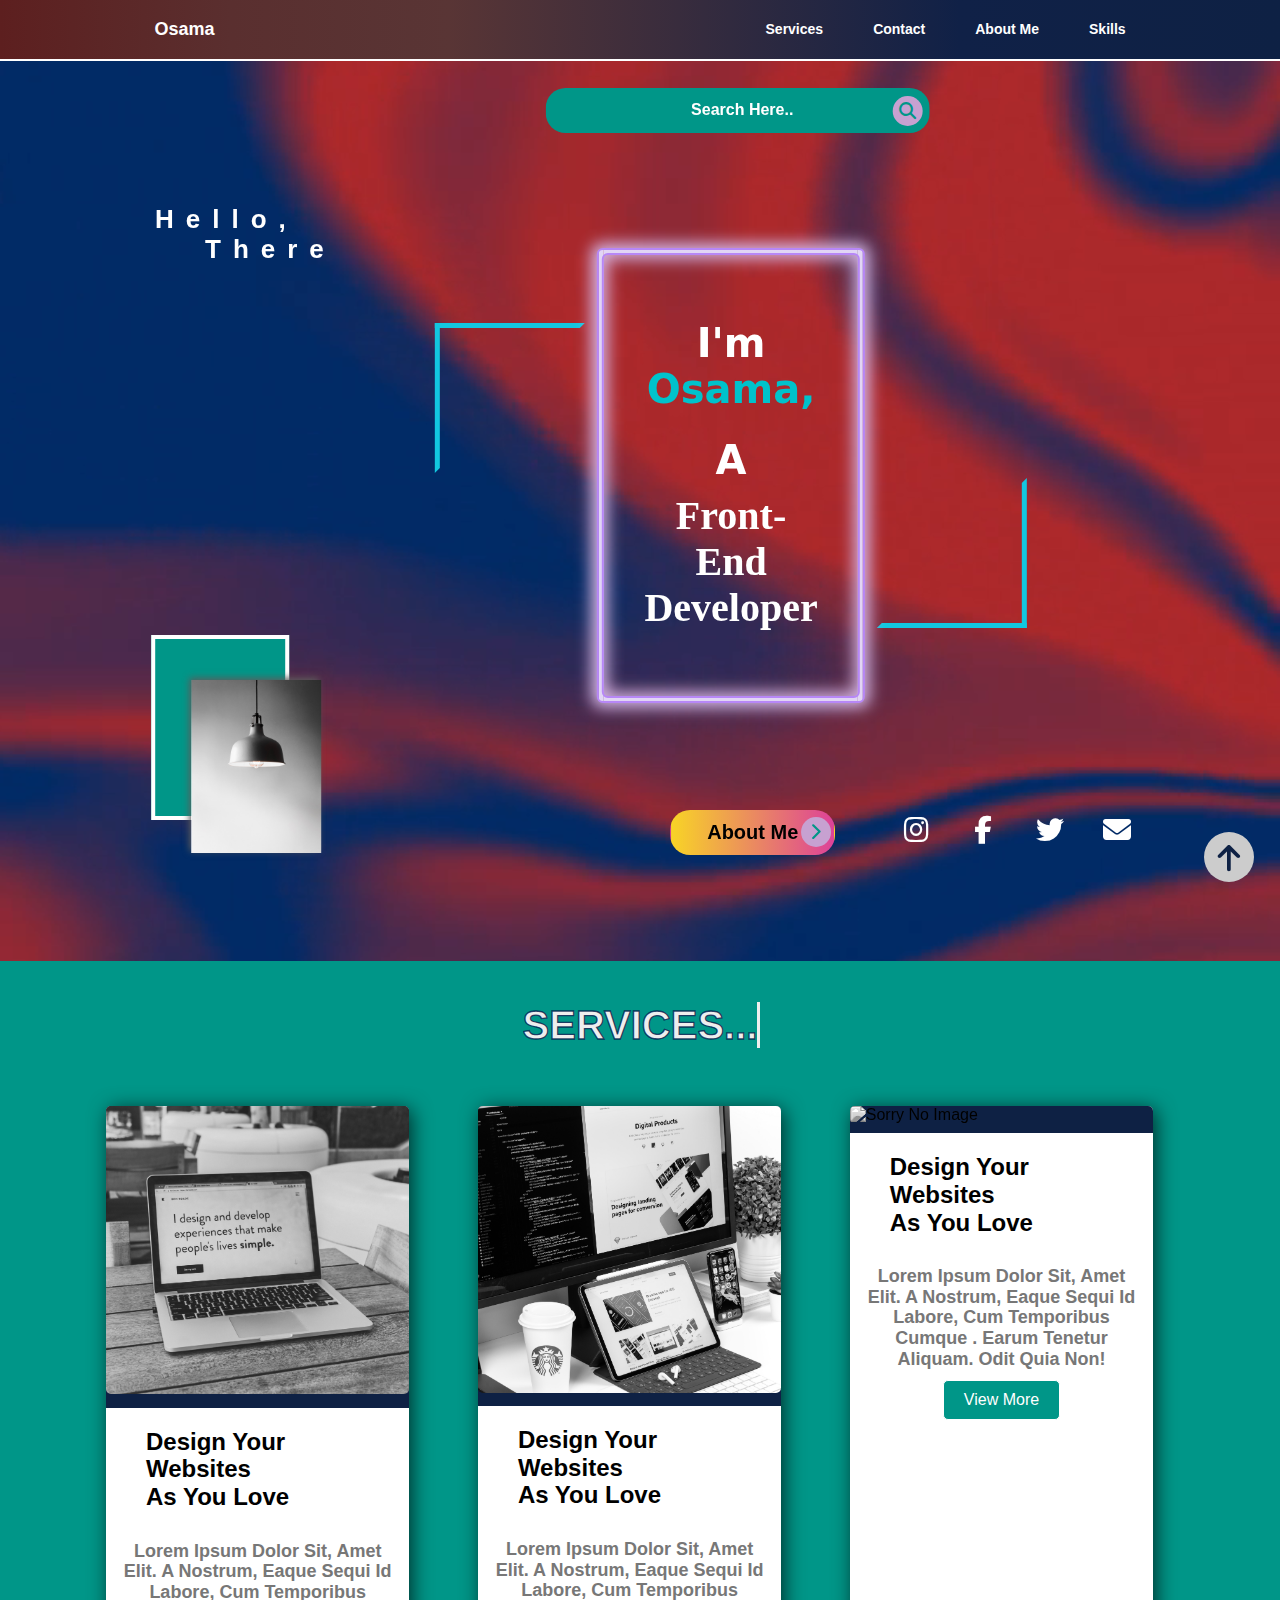
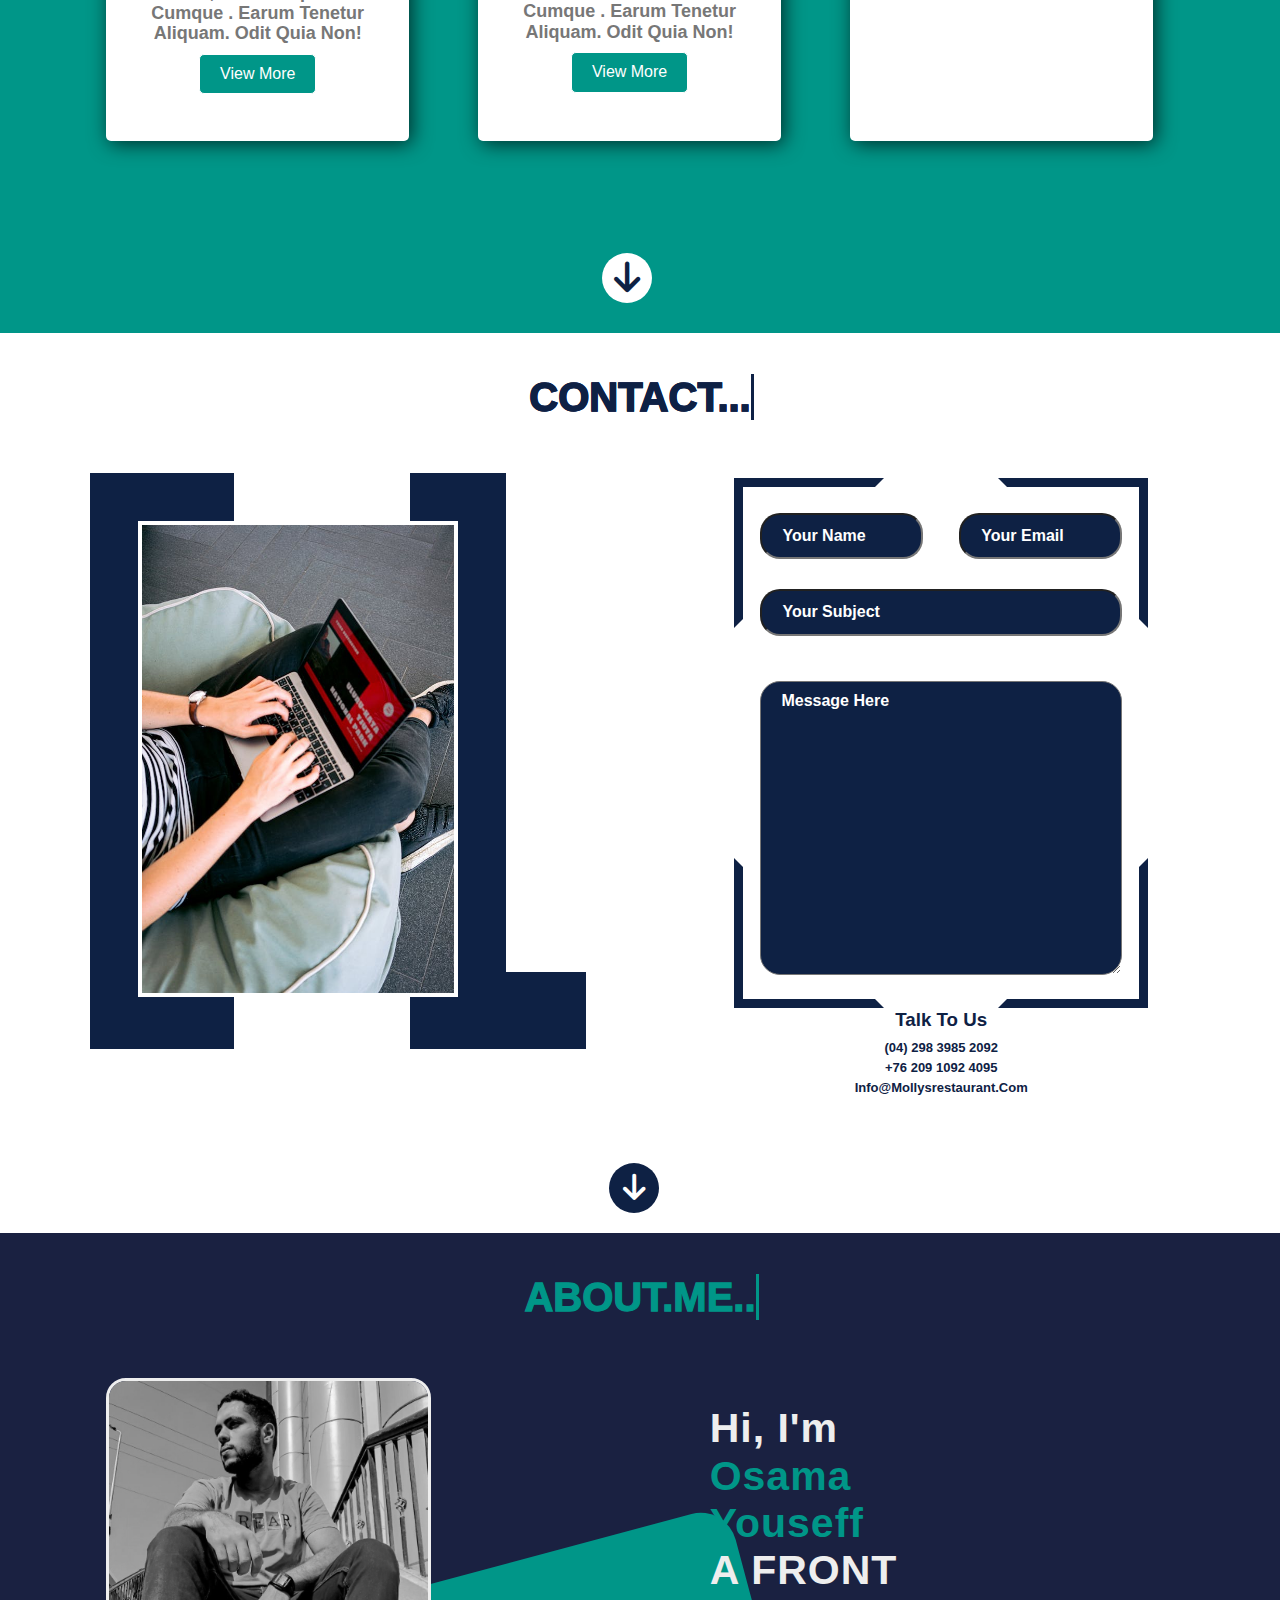
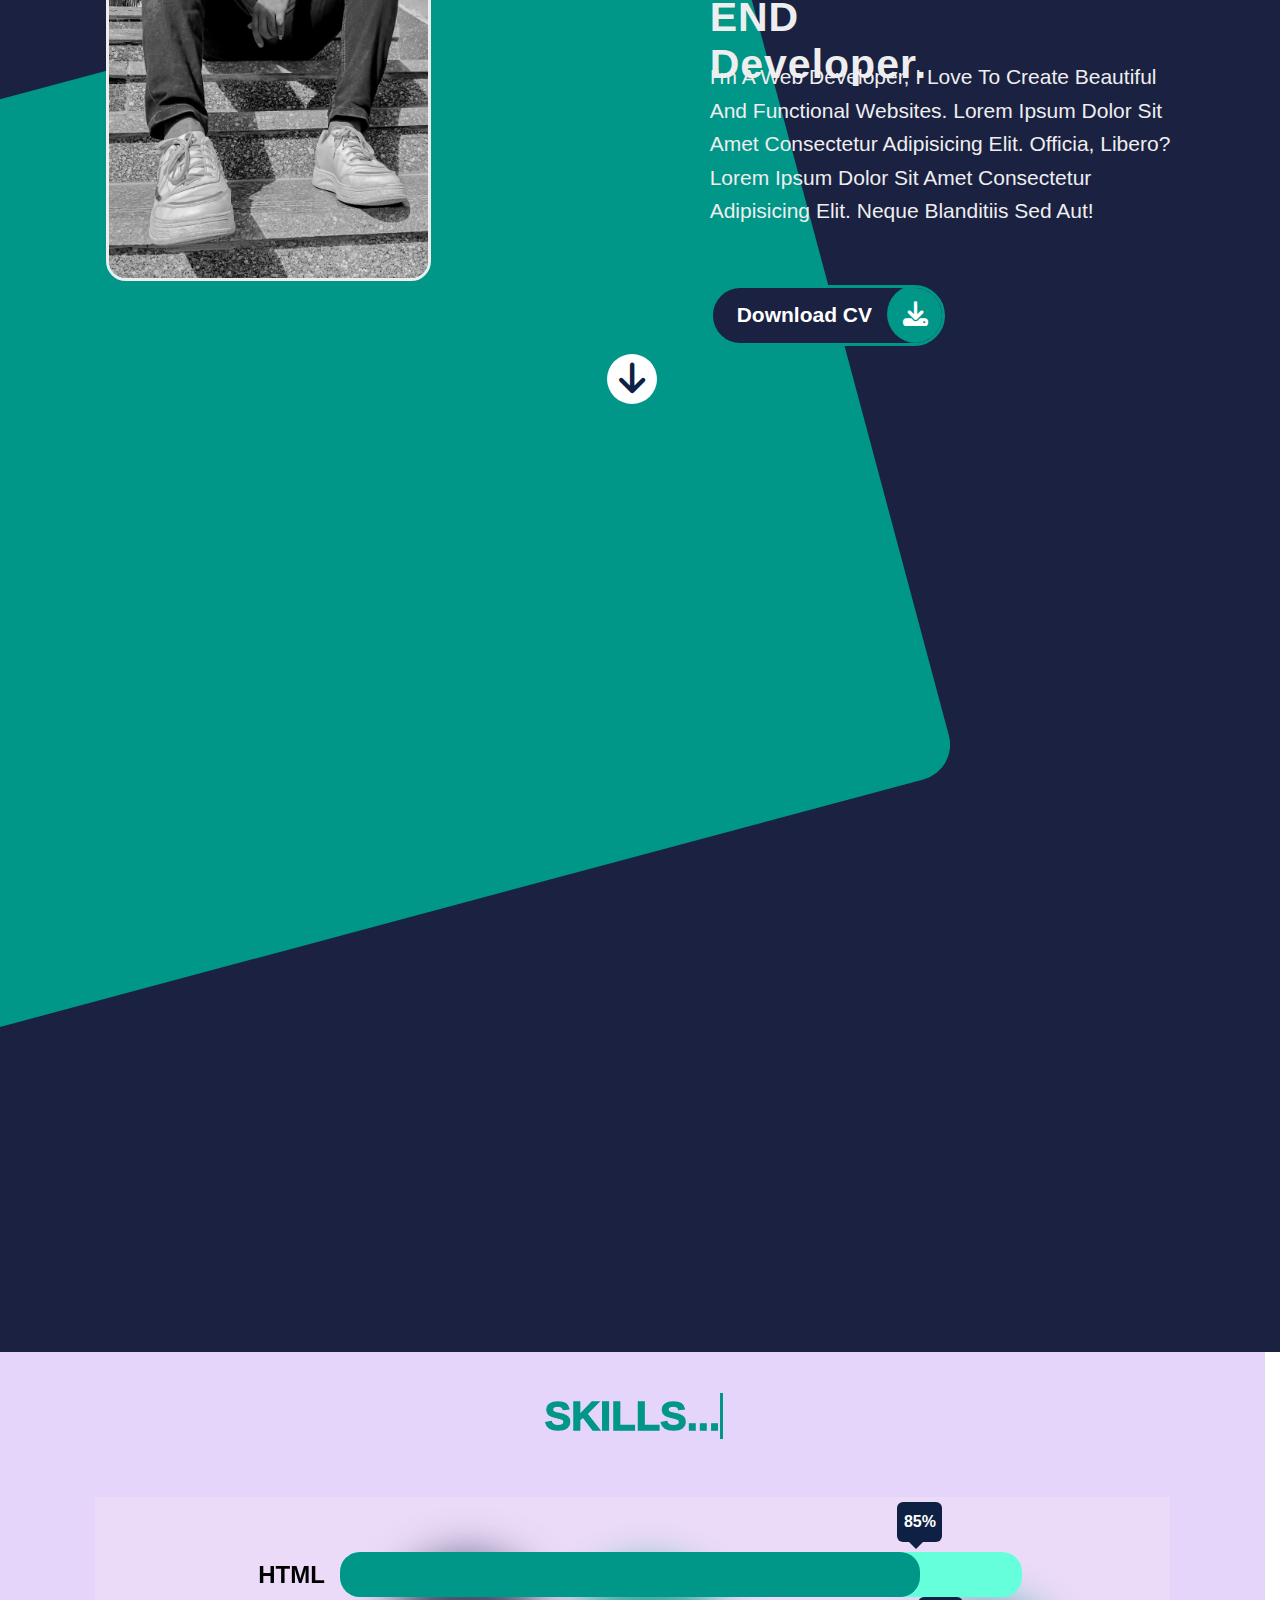
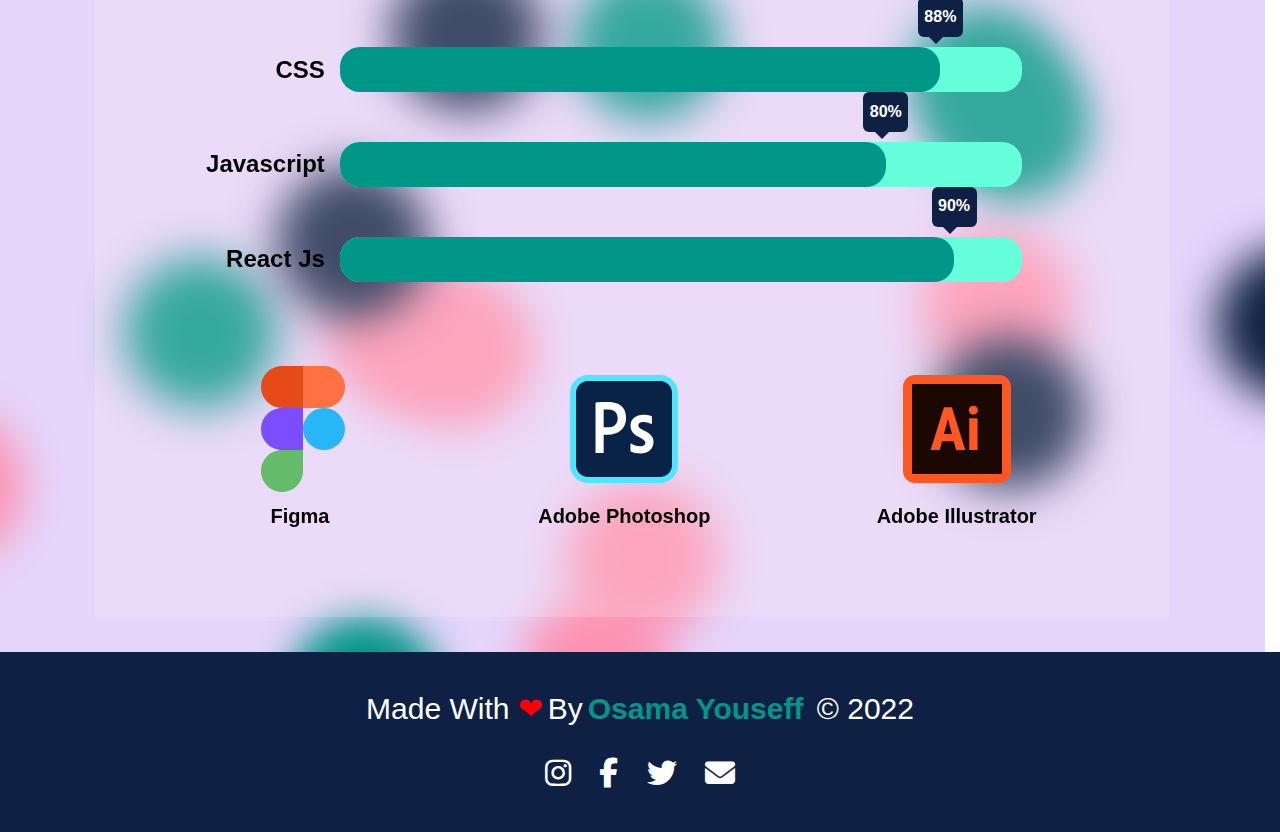
==== commit ccc9ede3: "Update index-main.html" ====
--- a/index-main.html
+++ b/index-main.html
@@ -4,13 +4,13 @@
     <meta charset="UTF-8" />
     <meta http-equiv="X-UA-Compatible" content="IE=edge" />
     <meta name="viewport" content="width=device-width, initial-scale=1.0" />
-    <link rel="stylesheet" href="/css//normalize.css" />
-    <link rel="stylesheet" href="/css/all.min.css" />
+    <link rel="stylesheet" href="css//normalize.css" />
+    <link rel="stylesheet" href="css/all.min.css" />
     <link
       rel="stylesheet"
       href="https://cdnjs.cloudflare.com/ajax/libs/font-awesome/6.1.1/css/all.min.css"
     />
-    <link rel="stylesheet" href="/css/portfolio.css" />
+    <link rel="stylesheet" href="css/portfolio.css" />
     <title>Osama's portfolio($)</title>
   </head>
   <body>
@@ -37,7 +37,7 @@
     <!-- start video-container  -->
     <div class="video-container">
       <video loop muted autoplay>
-        <source src="/images/video.mp4" />
+        <source src="images/video.mp4" />
       </video>
     </div>
     <!-- end video-container  -->
@@ -70,7 +70,7 @@
       </div>
       <div class="bottom-sec">
         <div class="image">
-          <img src="/images/phil-desforges-KP7p0-DRGbg-unsplash.jpg" alt="" />
+          <img src="images/phil-desforges-KP7p0-DRGbg-unsplash.jpg" alt="" />
         </div>
         <div class="button">
           <button>
@@ -86,7 +86,7 @@
         </div>
       </div>
       <div class="image">
-        <img src="/images/logo.png" alt="sorry there is something wrong" />
+        <img src="images/logo.png" alt="sorry there is something wrong" />
       </div>
     </div>
     <!-- start services -->
@@ -103,7 +103,7 @@
             <div class="srv-box">
               <div class="floating-box">
                 <div class="image">
-                  <img src="/images/design1.jpg" alt="sorry no image" />
+                  <img src="images/design1.jpg" alt="sorry no image" />
                 </div>
                 <div class="info">
                   <h4>
@@ -124,7 +124,7 @@
             <div class="srv-box">
               <div class="floating-box">
                 <div class="image">
-                  <img src="/images/design2.jpg" alt="sorry no image" />
+                  <img src="images/design2.jpg" alt="sorry no image" />
                 </div>
                 <div class="info">
                   <h4>
@@ -145,7 +145,7 @@
             <div class="srv-box">
               <div class="floating-box">
                 <div class="image">
-                  <img src="/images/design3.jpg" alt="sorry no image" />
+                  <img src="images/design3.jpg" alt="sorry no image" />
                 </div>
                 <div class="info">
                   <h4>
@@ -179,7 +179,7 @@
       <div class="container">
         <div class="left-sec">
           <div class="image">
-            <img src="/images/pexels-photo-3153204.jpeg" alt="" />
+            <img src="images/pexels-photo-3153204.jpeg" alt="" />
             <span></span>
           </div>
         </div>
@@ -222,7 +222,7 @@
         <div class="about-me-sec">
           <div class="left-sec">
             <div class="image">
-              <img src="/images/photo_3_2022-11-09_17-26-50.jpg" alt="" />
+              <img src="images/photo_3_2022-11-09_17-26-50.jpg" alt="" />
             </div>
           </div>
           <div class="right-sec">
@@ -309,19 +309,19 @@
         <div class="more-skills">
           <div class="skl">
             <div class="image">
-              <img src="/images/icons8-figma-144.svg" alt="" />
+              <img src="images/icons8-figma-144.svg" alt="" />
             </div>
             <p>Figma</p>
           </div>
           <div class="skl">
             <div class="image">
-              <img src="/images/icons8-adobe-photoshop-144.svg" alt="" />
+              <img src="images/icons8-adobe-photoshop-144.svg" alt="" />
             </div>
             <p>adobe photoshop</p>
           </div>
           <div class="skl">
             <div class="image">
-              <img src="/images/icons8-adobe-illustrator-144.svg" alt="" />
+              <img src="images/icons8-adobe-illustrator-144.svg" alt="" />
             </div>
             <p>adobe illustrator</p>
           </div>
